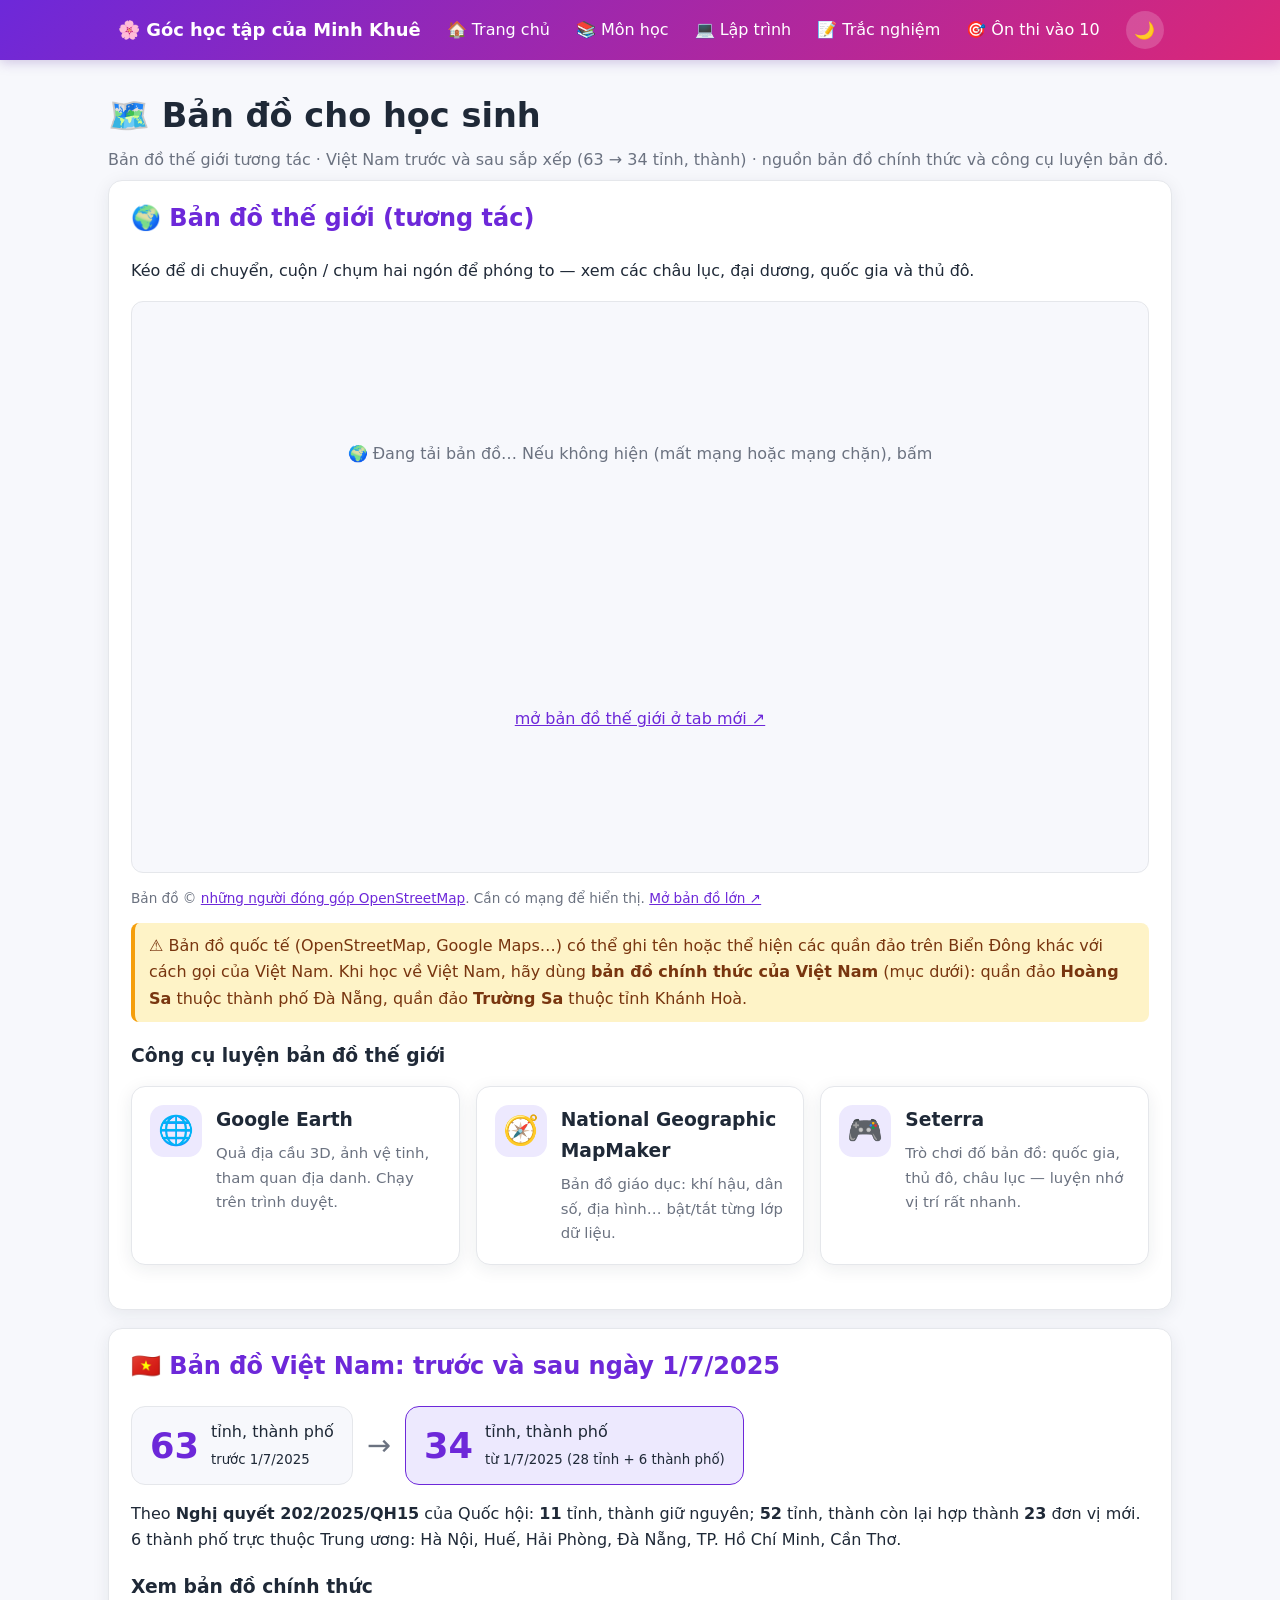
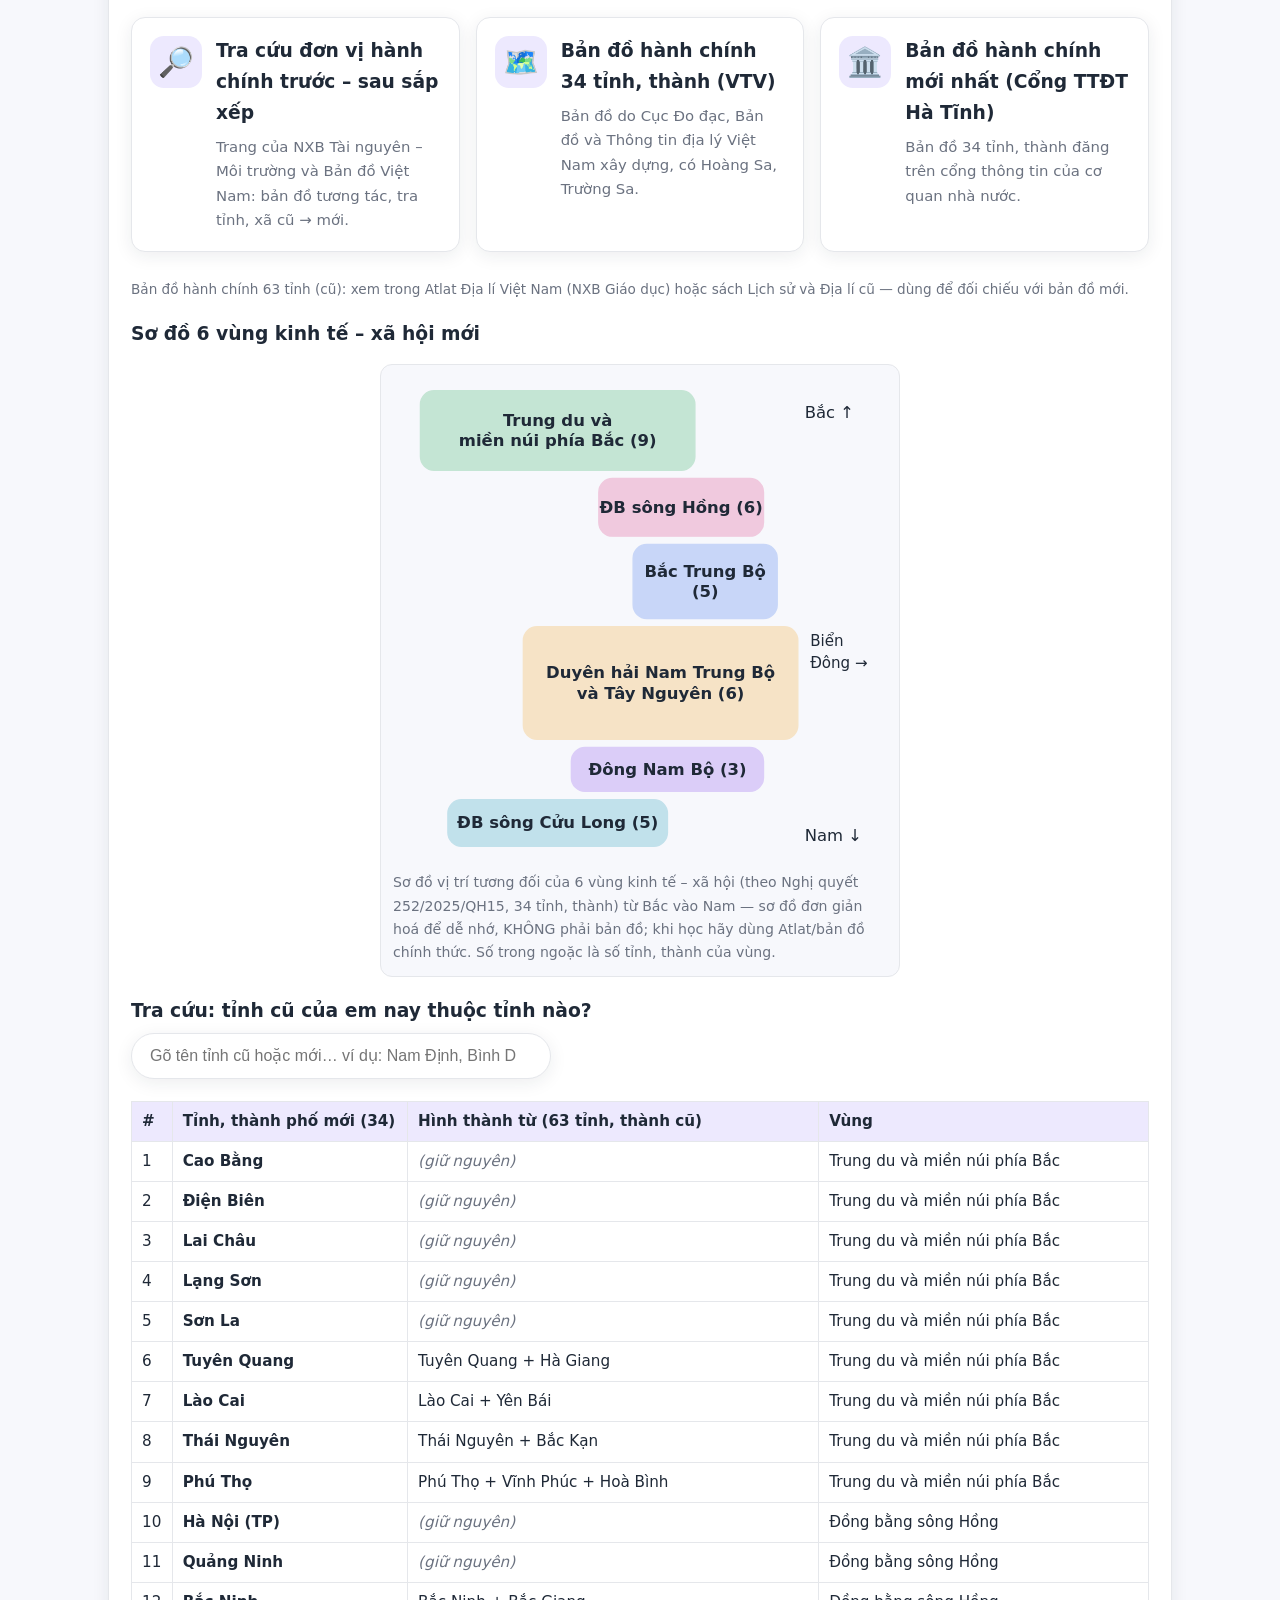
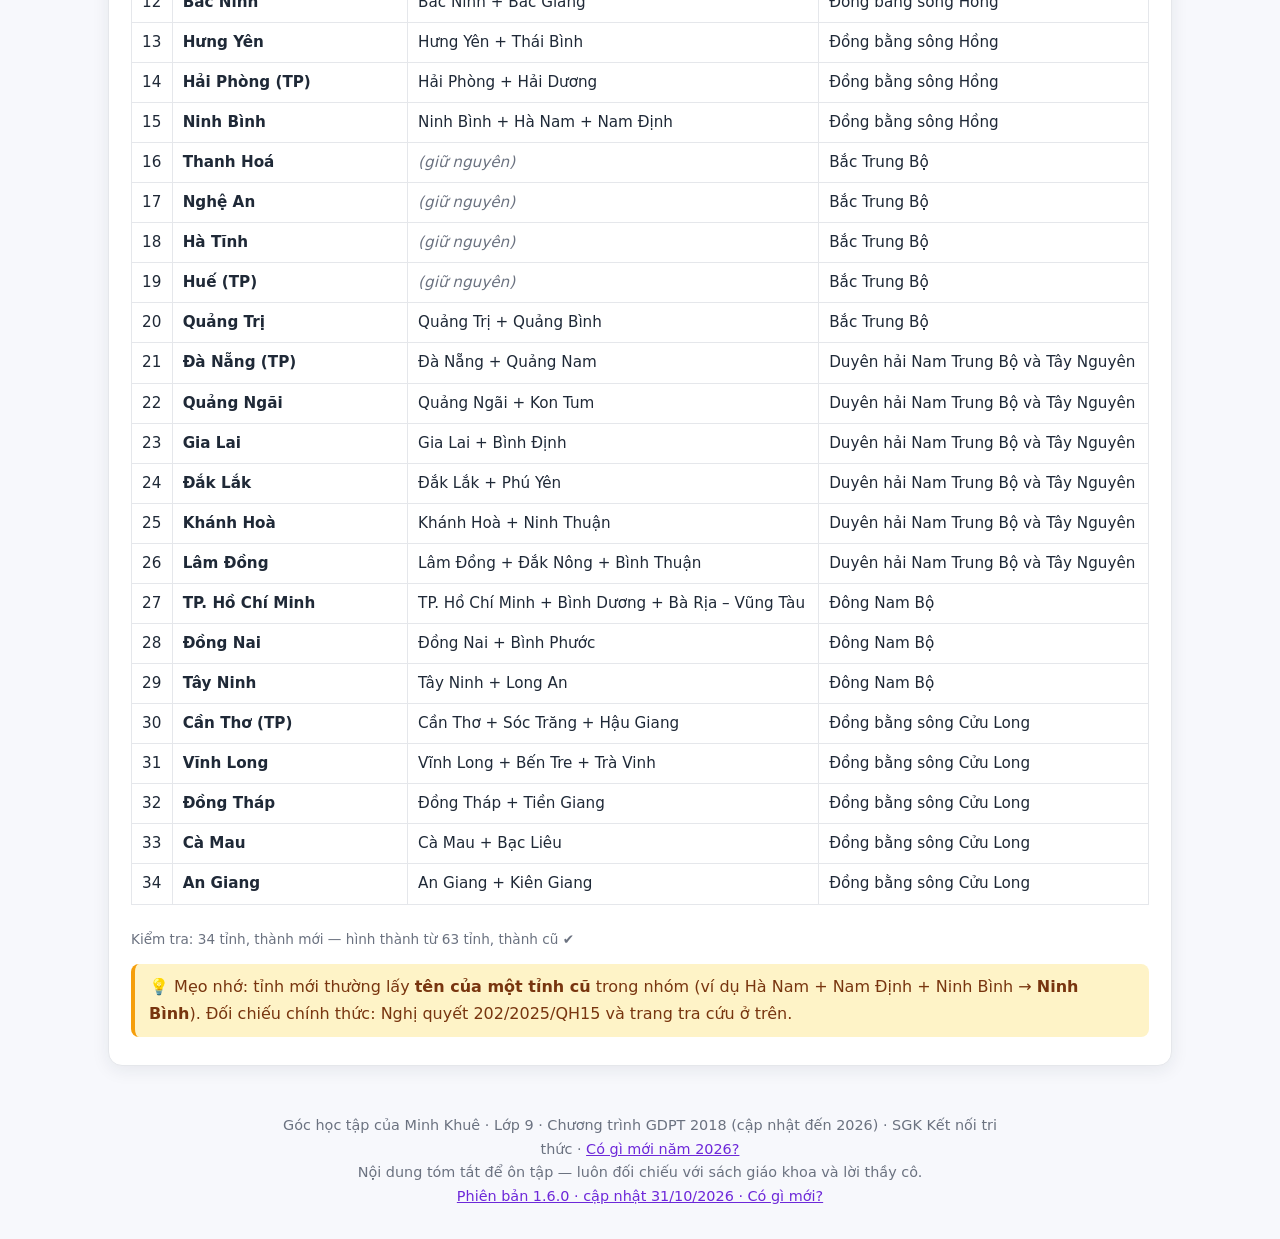
==== ban-do.html @ 0817f323 "Phiên bản 1.6.0: cập nhật chương trình 2026, bản đồ 63 → 34 tỉnh, bài Trí tuệ nhân tạo Tra cứu (31/1" ====
<!DOCTYPE html>
<html lang="vi">
<head>
<meta charset="utf-8">
<meta name="viewport" content="width=device-width, initial-scale=1">
<title>Bản đồ – Thế giới và Việt Nam (63 → 34 tỉnh) – Góc học tập của Minh Khuê</title>
<link rel="stylesheet" href="assets/style.css?v=1.6.0">
<script src="assets/phien-ban.js?v=1.6.0"></script>
<script src="assets/trang.js?v=1.6.0"></script>
<script src="assets/hinh.js?v=1.6.0"></script>
</head>
<body>
<main class="khung" style="max-width:1100px">
<div class="dau-trang">
  <h1>🗺️ Bản đồ cho học sinh</h1>
  <p>Bản đồ thế giới tương tác · Việt Nam trước và sau sắp xếp (63 → 34 tỉnh, thành) · nguồn bản đồ chính thức và công cụ luyện bản đồ.</p>
</div>

<section class="bai" id="the-gioi">
  <h2>🌍 Bản đồ thế giới (tương tác)</h2>
  <p>Kéo để di chuyển, cuộn / chụm hai ngón để phóng to — xem các châu lục, đại dương, quốc gia và thủ đô.</p>
  <div class="khung-ban-do">
    <div class="ban-do-cho">🌍 Đang tải bản đồ… Nếu không hiện (mất mạng hoặc mạng chặn), bấm <a href="https://www.openstreetmap.org/#map=2/20/100" target="_blank" rel="noopener">mở bản đồ thế giới ở tab mới ↗</a></div>
    <iframe title="Bản đồ thế giới OpenStreetMap" loading="lazy" referrerpolicy="no-referrer"
      src="https://www.openstreetmap.org/export/embed.html?bbox=-170%2C-58%2C190%2C78&amp;layer=mapnik"></iframe>
  </div>
  <p class="ghi-nguon">Bản đồ © <a href="https://www.openstreetmap.org/copyright" target="_blank" rel="noopener">những người đóng góp OpenStreetMap</a>. Cần có mạng để hiển thị. <a href="https://www.openstreetmap.org/#map=2/20/100" target="_blank" rel="noopener">Mở bản đồ lớn ↗</a></p>
  <div class="meo">⚠️ Bản đồ quốc tế (OpenStreetMap, Google Maps…) có thể ghi tên hoặc thể hiện các quần đảo trên Biển Đông khác với cách gọi của Việt Nam. Khi học về Việt Nam, hãy dùng <b>bản đồ chính thức của Việt Nam</b> (mục dưới): quần đảo <b>Hoàng Sa</b> thuộc thành phố Đà Nẵng, quần đảo <b>Trường Sa</b> thuộc tỉnh Khánh Hoà.</div>
  <h3>Công cụ luyện bản đồ thế giới</h3>
  <div class="luoi luoi-3">
    <a class="the the-noi" href="https://earth.google.com/web/" target="_blank" rel="noopener"><div class="bieu">🌐</div><div><h3>Google Earth</h3><p>Quả địa cầu 3D, ảnh vệ tinh, tham quan địa danh. Chạy trên trình duyệt.</p></div></a>
    <a class="the the-noi" href="https://mapmaker.nationalgeographic.org/" target="_blank" rel="noopener"><div class="bieu">🧭</div><div><h3>National Geographic MapMaker</h3><p>Bản đồ giáo dục: khí hậu, dân số, địa hình… bật/tắt từng lớp dữ liệu.</p></div></a>
    <a class="the the-noi" href="https://www.seterra.com/" target="_blank" rel="noopener"><div class="bieu">🎮</div><div><h3>Seterra</h3><p>Trò chơi đố bản đồ: quốc gia, thủ đô, châu lục — luyện nhớ vị trí rất nhanh.</p></div></a>
  </div>
</section>

<section class="bai" id="viet-nam">
  <h2>🇻🇳 Bản đồ Việt Nam: trước và sau ngày 1/7/2025</h2>
  <div class="so-sanh">
    <div class="ss-o"><div class="ss-so">63</div><div>tỉnh, thành phố<br><small>trước 1/7/2025</small></div></div>
    <div class="ss-mui">→</div>
    <div class="ss-o moi"><div class="ss-so">34</div><div>tỉnh, thành phố<br><small>từ 1/7/2025 (28 tỉnh + 6 thành phố)</small></div></div>
  </div>
  <p>Theo <b>Nghị quyết 202/2025/QH15</b> của Quốc hội: <b>11</b> tỉnh, thành giữ nguyên; <b>52</b> tỉnh, thành còn lại hợp thành <b>23</b> đơn vị mới. 6 thành phố trực thuộc Trung ương: Hà Nội, Huế, Hải Phòng, Đà Nẵng, TP. Hồ Chí Minh, Cần Thơ.</p>

  <h3>Xem bản đồ chính thức</h3>
  <div class="luoi luoi-3">
    <a class="the the-noi" href="https://sapnhap.bando.com.vn/" target="_blank" rel="noopener"><div class="bieu">🔎</div><div><h3>Tra cứu đơn vị hành chính trước – sau sắp xếp</h3><p>Trang của NXB Tài nguyên – Môi trường và Bản đồ Việt Nam: bản đồ tương tác, tra tỉnh, xã cũ → mới.</p></div></a>
    <a class="the the-noi" href="https://vtv.vn/xa-hoi/ban-do-hanh-chinh-chi-tiet-34-tinh-thanh-moi-cua-viet-nam-20250617161722849.htm" target="_blank" rel="noopener"><div class="bieu">🗺️</div><div><h3>Bản đồ hành chính 34 tỉnh, thành (VTV)</h3><p>Bản đồ do Cục Đo đạc, Bản đồ và Thông tin địa lý Việt Nam xây dựng, có Hoàng Sa, Trường Sa.</p></div></a>
    <a class="the the-noi" href="https://hatinh.gov.vn/vi/bai-viet/ban-do-hanh-chinh-moi-nhat-ve-34-tinh-thanh-cua-viet-nam" target="_blank" rel="noopener"><div class="bieu">🏛️</div><div><h3>Bản đồ hành chính mới nhất (Cổng TTĐT Hà Tĩnh)</h3><p>Bản đồ 34 tỉnh, thành đăng trên cổng thông tin của cơ quan nhà nước.</p></div></a>
  </div>
  <p class="ghi-nguon">Bản đồ hành chính 63 tỉnh (cũ): xem trong Atlat Địa lí Việt Nam (NXB Giáo dục) hoặc sách Lịch sử và Địa lí cũ — dùng để đối chiếu với bản đồ mới.</p>

  <h3>Sơ đồ 6 vùng kinh tế – xã hội mới</h3>
  <figure class="hinh" data-hinh="cac-vung"></figure>

  <h3>Tra cứu: tỉnh cũ của em nay thuộc tỉnh nào?</h3>
  <input id="timTinh" class="o-tim" style="margin:6px 0 12px;max-width:420px" type="search" placeholder="Gõ tên tỉnh cũ hoặc mới… ví dụ: Nam Định, Bình Dương" aria-label="Tìm tỉnh">
  <div class="cuon"><table id="bangTinh">
    <thead><tr><th>#</th><th>Tỉnh, thành phố mới (34)</th><th>Hình thành từ (63 tỉnh, thành cũ)</th><th>Vùng</th></tr></thead>
    <tbody></tbody>
  </table></div>
  <p class="ghi-nguon" id="demTinh"></p>
  <div class="meo">💡 Mẹo nhớ: tỉnh mới thường lấy <b>tên của một tỉnh cũ</b> trong nhóm (ví dụ Hà Nam + Nam Định + Ninh Bình → <b>Ninh Bình</b>). Đối chiếu chính thức: Nghị quyết 202/2025/QH15 và trang tra cứu ở trên.</div>
</section>
</main>
<script>
// Bang 63 -> 34 (Nghi quyet 202/2025/QH15). Ten moi dat DAU nhom cu khi trung ten. Vung theo Nghi quyet 252/2025/QH15.
// Tu kiem: tong so tinh cu phai = 63, so tinh moi = 34 (in ra duoi bang) — go sai mot nhom la lech so ngay.
(function () {
  var V = { tdmn: 'Trung du và miền núi phía Bắc', dbsh: 'Đồng bằng sông Hồng', btb: 'Bắc Trung Bộ', dhtn: 'Duyên hải Nam Trung Bộ và Tây Nguyên', dnb: 'Đông Nam Bộ', dbscl: 'Đồng bằng sông Cửu Long' };
  var DS = [
    ['Cao Bằng', [], 'tdmn'], ['Điện Biên', [], 'tdmn'], ['Lai Châu', [], 'tdmn'], ['Lạng Sơn', [], 'tdmn'], ['Sơn La', [], 'tdmn'],
    ['Tuyên Quang', ['Tuyên Quang', 'Hà Giang'], 'tdmn'], ['Lào Cai', ['Lào Cai', 'Yên Bái'], 'tdmn'],
    ['Thái Nguyên', ['Thái Nguyên', 'Bắc Kạn'], 'tdmn'], ['Phú Thọ', ['Phú Thọ', 'Vĩnh Phúc', 'Hoà Bình'], 'tdmn'],
    ['Hà Nội (TP)', [], 'dbsh'], ['Quảng Ninh', [], 'dbsh'], ['Bắc Ninh', ['Bắc Ninh', 'Bắc Giang'], 'dbsh'],
    ['Hưng Yên', ['Hưng Yên', 'Thái Bình'], 'dbsh'], ['Hải Phòng (TP)', ['Hải Phòng', 'Hải Dương'], 'dbsh'],
    ['Ninh Bình', ['Ninh Bình', 'Hà Nam', 'Nam Định'], 'dbsh'],
    ['Thanh Hoá', [], 'btb'], ['Nghệ An', [], 'btb'], ['Hà Tĩnh', [], 'btb'], ['Huế (TP)', [], 'btb'], ['Quảng Trị', ['Quảng Trị', 'Quảng Bình'], 'btb'],
    ['Đà Nẵng (TP)', ['Đà Nẵng', 'Quảng Nam'], 'dhtn'], ['Quảng Ngãi', ['Quảng Ngãi', 'Kon Tum'], 'dhtn'], ['Gia Lai', ['Gia Lai', 'Bình Định'], 'dhtn'],
    ['Đắk Lắk', ['Đắk Lắk', 'Phú Yên'], 'dhtn'], ['Khánh Hoà', ['Khánh Hoà', 'Ninh Thuận'], 'dhtn'], ['Lâm Đồng', ['Lâm Đồng', 'Đắk Nông', 'Bình Thuận'], 'dhtn'],
    ['TP. Hồ Chí Minh', ['TP. Hồ Chí Minh', 'Bình Dương', 'Bà Rịa – Vũng Tàu'], 'dnb'], ['Đồng Nai', ['Đồng Nai', 'Bình Phước'], 'dnb'], ['Tây Ninh', ['Tây Ninh', 'Long An'], 'dnb'],
    ['Cần Thơ (TP)', ['Cần Thơ', 'Sóc Trăng', 'Hậu Giang'], 'dbscl'], ['Vĩnh Long', ['Vĩnh Long', 'Bến Tre', 'Trà Vinh'], 'dbscl'],
    ['Đồng Tháp', ['Đồng Tháp', 'Tiền Giang'], 'dbscl'], ['Cà Mau', ['Cà Mau', 'Bạc Liêu'], 'dbscl'], ['An Giang', ['An Giang', 'Kiên Giang'], 'dbscl']
  ];
  var tbody = document.querySelector('#bangTinh tbody'), soCu = 0;
  DS.forEach(function (d, i) {
    var cu = d[1].length ? d[1] : [d[0].replace(' (TP)', '')];
    soCu += cu.length;
    var tr = document.createElement('tr');
    tr.innerHTML = '<td>' + (i + 1) + '</td><td><b></b></td><td></td><td></td>';
    tr.children[1].firstChild.textContent = d[0];
    tr.children[2].textContent = d[1].length ? d[1].join(' + ') : '(giữ nguyên)';
    tr.children[3].textContent = V[d[2]];
    if (!d[1].length) tr.className = 'giu-nguyen';
    tr.dataset.khoa = boDau(d[0] + ' ' + cu.join(' '));
    tbody.appendChild(tr);
  });
  var dem = document.getElementById('demTinh');
  dem.textContent = 'Kiểm tra: ' + DS.length + ' tỉnh, thành mới — hình thành từ ' + soCu + ' tỉnh, thành cũ' + (DS.length === 34 && soCu === 63 ? ' ✔' : ' ✖ (sai số lượng!)');
  document.getElementById('timTinh').addEventListener('input', function (e) {
    var q = boDau(e.target.value.trim());
    tbody.querySelectorAll('tr').forEach(function (tr) { tr.classList.toggle('an', q.length > 1 && tr.dataset.khoa.indexOf(q) < 0); });
  });
  veHinh();
})();
</script>
</body>
</html>
---- assets/style.css ----
/* Giao dien chung — mau sang, chu de doc tren dien thoai */
:root{
  --nen:#f7f8fc; --the:#fff; --chu:#1f2937; --phu:#6b7280; --vien:#e5e7eb;
  --chinh:#6d28d9; --chinh-nhat:#ede9fe; --nhan:#f59e0b;
  --bo:14px; --bong:0 4px 18px rgba(31,41,55,.08);
}
[data-che-do="toi"]{
  --nen:#0f172a; --the:#1e293b; --chu:#e2e8f0; --phu:#94a3b8; --vien:#334155;
  --chinh:#a78bfa; --chinh-nhat:#2e1065; --bong:0 4px 18px rgba(0,0,0,.35);
}
*{box-sizing:border-box}
body{margin:0;font-family:system-ui,-apple-system,"Segoe UI",Roboto,sans-serif;background:var(--nen);color:var(--chu);line-height:1.65}
a{color:var(--chinh)}
.khung{max-width:1080px;margin:0 auto;padding:0 18px}
header.dau{background:linear-gradient(135deg,#6d28d9,#db2777);color:#fff;padding:14px 0}
header.dau .khung{display:flex;align-items:center;gap:14px;flex-wrap:wrap}
header.dau a{color:#fff;text-decoration:none}
.logo{font-weight:800;font-size:1.25rem}
nav.menu{display:flex;gap:6px;flex-wrap:wrap;margin-left:auto}
nav.menu a,.nut-toi{padding:6px 12px;border-radius:999px;background:rgba(255,255,255,.16);font-size:.95rem;border:0;color:#fff;cursor:pointer;font:inherit}
nav.menu a:hover,nav.menu a.dang{background:rgba(255,255,255,.32)}
.bia{padding:46px 0 30px;text-align:center}
.bia h1{font-size:clamp(1.7rem,4vw,2.6rem);margin:.2em 0}
.bia p{color:var(--phu);max-width:640px;margin:0 auto}
.o-tim{display:block;width:100%;max-width:560px;margin:22px auto 0;padding:13px 18px;border-radius:999px;border:1px solid var(--vien);background:var(--the);color:var(--chu);font-size:16px;box-shadow:var(--bong)}
.luoi{display:grid;grid-template-columns:repeat(auto-fill,minmax(230px,1fr));gap:16px;margin:26px 0}
.the{background:var(--the);border:1px solid var(--vien);border-radius:var(--bo);padding:18px;box-shadow:var(--bong);text-decoration:none;color:inherit;transition:transform .15s}
a.the:hover{transform:translateY(-3px)}
.the .bieu{font-size:2rem}
.the h3{margin:.3em 0 .2em}
.the p{margin:0;color:var(--phu);font-size:.93rem}
.the.noi{background:linear-gradient(135deg,var(--chinh-nhat),var(--the))}
h2.muc{margin:36px 0 6px}
.bo-cuc{display:grid;grid-template-columns:250px 1fr;gap:24px;margin:26px 0}
aside.muc-luc{position:sticky;top:12px;align-self:start;background:var(--the);border:1px solid var(--vien);border-radius:var(--bo);padding:14px;max-height:calc(100vh - 24px);overflow:auto}
aside.muc-luc a{display:block;padding:5px 8px;border-radius:8px;text-decoration:none;color:var(--chu);font-size:.93rem}
aside.muc-luc a:hover{background:var(--chinh-nhat)}
section.bai{background:var(--the);border:1px solid var(--vien);border-radius:var(--bo);padding:18px 22px;margin-bottom:18px;box-shadow:var(--bong);scroll-margin-top:12px}
section.bai h2{margin-top:0;color:var(--chinh)}
section.bai h3{margin-bottom:.3em}
.cong-thuc{background:var(--chinh-nhat);border-left:4px solid var(--chinh);padding:10px 14px;border-radius:8px;margin:10px 0;overflow-x:auto}
.meo{background:#fef3c7;color:#78350f;border-left:4px solid var(--nhan);padding:10px 14px;border-radius:8px;margin:10px 0}
table{border-collapse:collapse;width:100%;margin:10px 0;font-size:.95rem}
.cuon{overflow-x:auto}
th,td{border:1px solid var(--vien);padding:7px 10px;text-align:left;vertical-align:top}
th{background:var(--chinh-nhat)}
details{border:1px dashed var(--vien);border-radius:10px;padding:8px 12px;margin:8px 0}
details summary{cursor:pointer;font-weight:600}
pre{background:#0f172a;color:#e2e8f0;padding:14px;border-radius:10px;overflow-x:auto;font-size:.9rem;line-height:1.5}
code{font-family:ui-monospace,Consolas,monospace}
p code,li code,td code{background:var(--chinh-nhat);padding:1px 5px;border-radius:5px}
.nhan{display:inline-block;background:var(--chinh-nhat);color:var(--chinh);padding:2px 10px;border-radius:999px;font-size:.8rem;font-weight:600;margin-right:4px}
.an{display:none!important}
.trong{color:var(--phu);text-align:center;padding:30px}
textarea.soan{width:100%;min-height:220px;font-family:ui-monospace,Consolas,monospace;font-size:15px;padding:12px;border-radius:10px;border:1px solid var(--vien);background:#0f172a;color:#e2e8f0}
.ket-qua{background:#020617;color:#86efac;min-height:80px;padding:12px;border-radius:10px;white-space:pre-wrap;font-family:ui-monospace,Consolas,monospace}
.ket-qua .loi{color:#fca5a5}
button.nut{background:var(--chinh);color:#fff;border:0;padding:9px 16px;border-radius:10px;font:inherit;cursor:pointer;margin:8px 6px 8px 0}
button.nut.phu{background:var(--vien);color:var(--chu)}
footer{color:var(--phu);text-align:center;padding:30px 0;font-size:.9rem}
@media (max-width:760px){
  .bo-cuc{grid-template-columns:1fr}
  aside.muc-luc{position:static;max-height:none}
  nav.menu{margin-left:0}
}
/* Trac nghiem */
.cau{background:var(--the);border:1px solid var(--vien);border-radius:var(--bo);padding:18px 22px;box-shadow:var(--bong);margin:16px 0}
.cau .so{color:var(--phu);font-size:.9rem}
.cau h3{margin:.3em 0 .8em}
.lua-chon{display:block;width:100%;text-align:left;background:var(--nen);color:var(--chu);border:2px solid var(--vien);border-radius:10px;padding:10px 14px;margin:8px 0;font:inherit;cursor:pointer}
.lua-chon:hover:not(:disabled){border-color:var(--chinh)}
.lua-chon.dung{border-color:#16a34a;background:#dcfce7;color:#14532d}
.lua-chon.sai{border-color:#dc2626;background:#fee2e2;color:#7f1d1d}
.lua-chon:disabled{cursor:default}
.giai{margin-top:10px;padding:10px 14px;border-radius:8px;background:var(--chinh-nhat)}
.thanh{height:8px;background:var(--vien);border-radius:99px;overflow:hidden;margin:8px 0}
.thanh>div{height:100%;background:var(--chinh);transition:width .3s}
.diem-lon{font-size:2.6rem;font-weight:800;color:var(--chinh);margin:.2em 0}
/* Hinh minh hoa SVG — net theo bien mau nen tu doi khi bat che do toi */
figure.hinh{margin:14px auto;padding:12px;background:var(--nen);border:1px solid var(--vien);border-radius:12px;text-align:center;max-width:520px}
figure.hinh svg{width:100%;height:auto;color:var(--chu);font-family:inherit;font-size:14px}
figure.hinh svg text{fill:var(--chu)}
figure.hinh svg .n{stroke:var(--chu);stroke-width:1.8}
figure.hinh svg .c{stroke:var(--chinh);stroke-width:2.5}
figure.hinh svg .p{stroke:var(--phu);stroke-width:1.3;stroke-dasharray:5 4}
figure.hinh svg .p2{stroke-dasharray:5 4;opacity:.6}
figure.hinh svg .o{fill:var(--the);stroke:var(--chinh);stroke-width:2}
figure.hinh svg .o2{fill:var(--the);stroke:var(--chu);stroke-width:2}
figure.hinh svg .cham{fill:var(--chu)}
figure.hinh svg .tc{fill:var(--chinh)}
figure.hinh figcaption{color:var(--phu);font-size:.88rem;margin-top:6px;text-align:left}
/* Dai thong bao phien ban */
.dai-bao{background:#ecfdf5;color:#065f46;border-bottom:1px solid #a7f3d0}
[data-che-do="toi"] .dai-bao{background:#064e3b;color:#d1fae5;border-color:#065f46}
.dai-bao .khung{display:flex;align-items:center;gap:10px;flex-wrap:wrap;padding-top:8px;padding-bottom:8px}
.dai-bao a{color:inherit;font-weight:700}
.dai-bao button:last-child{margin-left:auto;background:none;border:0;color:inherit;font-size:1.1rem;cursor:pointer}
.dai-bao .nut{margin:0}
/* Bai tap on luyen */
.bt-khoi{margin-top:18px;border-top:2px dashed var(--vien);padding-top:6px}
.bt-khoi>h3{color:var(--chinh)}
.bt-muc{margin:12px 0 4px;font-weight:700;font-size:.95rem}
.bt{display:flex;gap:10px;align-items:flex-start;padding:10px 12px;border:1px solid var(--vien);border-radius:10px;margin:8px 0;background:var(--nen)}
.bt.xong{opacity:.65}
.bt input{margin-top:5px;width:18px;height:18px;accent-color:var(--chinh);flex:none;cursor:pointer}
.bt .de{flex:1}
.bt details{margin:6px 0 0;background:var(--the)}
.nhan.m1{background:#dcfce7;color:#166534}.nhan.m2{background:#fef3c7;color:#92400e}.nhan.m3{background:#fee2e2;color:#991b1b}
.tien-do{max-width:520px;margin:10px auto 0;text-align:center;color:var(--phu);font-size:.92rem}
.mo-rong{border-left:3px solid var(--chinh-nhat);padding-left:12px;margin-top:10px}

/* ===================== BỐ CỤC 1.5 =====================
   Thanh dau mot hang, dinh tren dau; kieu chu de doc; cac khoi dung chung moi trang. */
:root{--cao-dau:60px;--rong-doc:72ch}
html{scroll-padding-top:calc(var(--cao-dau) + 12px)}
body{font-size:16px;-webkit-font-smoothing:antialiased}
header.dau{position:sticky;top:0;z-index:50;padding:0;box-shadow:0 2px 12px rgba(76,29,149,.25)}
.dau-hang{display:flex;align-items:center;gap:10px;height:var(--cao-dau);flex-wrap:nowrap!important}
header.dau .logo{white-space:nowrap;font-size:1.12rem;margin-right:auto}
header.dau nav.menu{margin-left:0;flex-wrap:nowrap;gap:2px}
header.dau nav.menu a{background:transparent;white-space:nowrap;padding:7px 12px}
header.dau nav.menu a:hover{background:rgba(255,255,255,.18)}
header.dau nav.menu a.dang{background:rgba(255,255,255,.28);font-weight:600}
.nut-tron{flex:none;width:38px;height:38px;border-radius:50%;border:0;background:rgba(255,255,255,.18);color:#fff;font-size:1.05rem;cursor:pointer}
.nut-tron:hover{background:rgba(255,255,255,.3)}
.nut-menu{display:none}
:focus-visible{outline:3px solid var(--nhan);outline-offset:2px;border-radius:6px}
@media (max-width:860px){
  .logo-dai{display:none}
  .nut-menu{display:inline-block}
  header.dau nav.menu{display:none;position:absolute;top:var(--cao-dau);left:0;right:0;flex-direction:column;gap:0;
    background:linear-gradient(135deg,#6d28d9,#be185d);padding:6px 12px 12px;box-shadow:0 12px 24px rgba(0,0,0,.25)}
  header.dau nav.menu.mo{display:flex}
  header.dau nav.menu a{padding:12px 14px;border-radius:10px;font-size:1rem}
  header.dau .khung{position:relative}
}
.ve-dau{position:fixed;right:18px;bottom:18px;z-index:40;width:46px;height:46px;border-radius:50%;border:0;background:var(--chinh);color:#fff;
  font-size:1.3rem;box-shadow:var(--bong);cursor:pointer;opacity:0;transform:translateY(10px);pointer-events:none;transition:.2s}
.ve-dau.hien{opacity:1;transform:none;pointer-events:auto}
footer .khung{max-width:760px}
@media (prefers-reduced-motion:reduce){*{transition:none!important;scroll-behavior:auto!important}}

/* ---- Trang mon: dau trang gon, canh trai ---- */
.dau-trang{padding:28px 0 6px}
.dau-trang h1{margin:0 0 4px;font-size:clamp(1.5rem,3.2vw,2.1rem)}
.dau-trang p{margin:0;color:var(--phu)}
.dau-mon{display:flex;justify-content:space-between;align-items:center;gap:18px;flex-wrap:wrap;margin:22px 0 18px;padding:18px 22px;
  background:var(--the);border:1px solid var(--vien);border-radius:var(--bo);box-shadow:var(--bong)}
.dau-mon-chu{display:flex;gap:16px;align-items:center;min-width:0;flex:1 1 420px}
.dau-mon-bieu{font-size:2.4rem;width:64px;height:64px;flex:none;display:grid;place-items:center;border-radius:16px;background:var(--chinh-nhat)}
.dau-mon h1{margin:0;font-size:clamp(1.35rem,2.6vw,1.9rem)}
.dau-mon p{margin:2px 0 0;color:var(--phu);font-size:.95rem}
.dau-mon-phai{display:flex;align-items:center;gap:14px;flex-wrap:wrap}
.dau-mon-phai .nut{margin:0;text-decoration:none;display:inline-block}
a.nut{color:#fff;text-decoration:none}
.tien-do-mon{min-width:190px}
.tdm-so{font-size:.88rem;color:var(--phu)}
.tdm-so b{color:var(--chu);font-size:1.05rem}
.thanh.nho{height:6px;margin:5px 0 0}

.bo-cuc-mon{display:grid;grid-template-columns:270px minmax(0,1fr);gap:24px;align-items:start;margin-bottom:30px}
.bo-cuc-mon .muc-luc{position:sticky;top:calc(var(--cao-dau) + 14px);max-height:calc(100vh - var(--cao-dau) - 28px);padding:10px}
.muc-luc-tieu{font-size:.78rem;text-transform:uppercase;letter-spacing:.06em;color:var(--phu);font-weight:700;padding:4px 8px 8px}
a.ml-muc{display:flex;align-items:flex-start;gap:9px;padding:8px;border-radius:10px;line-height:1.35}
a.ml-muc .ml-so{flex:none;width:24px;height:24px;border-radius:50%;display:grid;place-items:center;font-size:.78rem;font-weight:700;background:var(--nen);border:1px solid var(--vien)}
a.ml-muc .ml-ten{flex:1}
a.ml-muc .ml-td{flex:none;font-size:.74rem;color:var(--phu);padding-top:3px}
a.ml-muc .ml-td.du{color:#16a34a;font-weight:700}
a.ml-muc.dang{background:var(--chinh-nhat);font-weight:600}
a.ml-muc.dang .ml-so{background:var(--chinh);color:#fff;border-color:var(--chinh)}
.mon-khac{margin-top:10px;border:0;border-top:1px solid var(--vien);border-radius:0;padding:10px 4px 0}
.mon-khac summary{font-size:.9rem;color:var(--phu)}
.chon-dt{display:none}

.chu-de{min-width:0}
.chu-de-dau{background:var(--the);border:1px solid var(--vien);border-radius:var(--bo);padding:16px 22px 0;box-shadow:var(--bong);
  position:sticky;top:var(--cao-dau);z-index:5}
.chu-de-so{font-size:.82rem;color:var(--phu);font-weight:600}
.chu-de-dau h2{margin:2px 0 8px;color:var(--chinh);font-size:clamp(1.2rem,2.4vw,1.55rem);line-height:1.3}
.nhay{display:flex;gap:4px;overflow-x:auto;margin:0 -8px;scrollbar-width:none}
.nhay a{flex:none;padding:9px 12px;border-bottom:3px solid transparent;text-decoration:none;color:var(--phu);font-weight:600;font-size:.93rem}
.nhay a:hover{color:var(--chinh);border-color:var(--chinh-nhat)}
.dem{display:inline-block;min-width:20px;padding:0 6px;border-radius:99px;background:var(--chinh-nhat);color:var(--chinh);font-size:.75rem;text-align:center}
.khoi{background:var(--the);border:1px solid var(--vien);border-radius:var(--bo);padding:18px 24px;margin-top:16px;box-shadow:var(--bong);
  scroll-margin-top:calc(var(--cao-dau) + 120px)}
.khoi-tieu{margin:0 0 10px;font-size:1.08rem;color:var(--chu)}
.khoi > p, .khoi > ul, .khoi > ol, .khoi > details{max-width:var(--rong-doc)}
.bt-dau{display:flex;justify-content:space-between;align-items:center;gap:10px;flex-wrap:wrap}
.bt-dau .khoi-tieu{margin:0}
.loc{display:flex;gap:6px;flex-wrap:wrap}
.chip{border:1px solid var(--vien);background:var(--nen);color:var(--chu);border-radius:99px;padding:5px 12px;font:inherit;font-size:.85rem;cursor:pointer}
.chip.dang{background:var(--chinh);border-color:var(--chinh);color:#fff}
.chip.dang .dem{background:rgba(255,255,255,.25);color:#fff}
.td-chu-de{margin:12px 0 4px;font-size:.9rem;color:var(--phu);max-width:360px}
.loi-giai{padding-top:6px}
.truoc-sau{display:grid;grid-template-columns:1fr 1fr;gap:14px;margin-top:18px}
.truoc-sau a{display:flex;flex-direction:column;gap:2px;padding:14px 18px;border-radius:var(--bo);border:1px solid var(--vien);background:var(--the);
  text-decoration:none;color:var(--chu);box-shadow:var(--bong);transition:border-color .15s}
.truoc-sau a:hover{border-color:var(--chinh)}
.truoc-sau small{color:var(--phu)}
.truoc-sau span{font-weight:600}
.ts-sau{text-align:right}

@media (max-width:900px){
  .bo-cuc-mon{grid-template-columns:1fr}
  .bo-cuc-mon .muc-luc{display:none}
  .chon-dt{display:flex;align-items:center;gap:10px;position:sticky;top:var(--cao-dau);z-index:6;background:var(--nen);padding:8px 0;margin:-6px 0 6px}
  .chon-dt label{font-weight:700;font-size:.9rem;color:var(--phu)}
  .chon-dt select{flex:1;min-width:0;font:inherit;font-size:16px;padding:10px 12px;border-radius:10px;border:1px solid var(--vien);background:var(--the);color:var(--chu)}
  .chu-de-dau{position:static}
  .dau-mon{padding:14px 16px;margin-top:14px}
  .dau-mon-bieu{width:52px;height:52px;font-size:2rem}
  .dau-mon-phai{width:100%;justify-content:space-between}
  .khoi{padding:16px}
  .truoc-sau{grid-template-columns:1fr}
  .ts-sau{text-align:left}
}

/* ---- The mon (trang chu + danh sach mon): tien do ngay tren the ---- */
.the-mon{display:flex;flex-direction:column}
.the-mon p{flex:1}
.the-chan{display:flex;justify-content:space-between;font-size:.8rem;color:var(--phu);margin-top:12px}

/* ---- Trang chu ---- */
.bia-chinh{display:grid;grid-template-columns:minmax(0,1fr) auto;gap:24px;align-items:center;margin:24px 0 8px;padding:26px 28px;border-radius:20px;
  background:linear-gradient(135deg,var(--chinh-nhat),var(--the) 70%);border:1px solid var(--vien)}
.bia-chinh h1{margin:0 0 4px;font-size:clamp(1.55rem,3.6vw,2.3rem)}
.bia-chinh p{margin:0;color:var(--phu)}
.o-tim-boc .o-tim{margin:16px 0 0;max-width:620px}
.bia-so{display:flex;gap:10px}
.bia-so div{background:var(--the);border:1px solid var(--vien);border-radius:14px;padding:12px 16px;text-align:center;min-width:92px}
.bia-so b{display:block;font-size:1.5rem;color:var(--chinh);line-height:1.2}
.bia-so small{font-size:.85rem;color:var(--phu)}
.bia-so span{font-size:.8rem;color:var(--phu)}
.tiep-tuc{display:flex;align-items:center;gap:14px;margin:16px 0 0;padding:14px 18px;border-radius:var(--bo);background:var(--chinh);color:#fff;text-decoration:none;box-shadow:var(--bong)}
.tiep-tuc:hover{filter:brightness(1.08)}
.tt-bieu{font-size:1.8rem;width:48px;height:48px;border-radius:12px;background:rgba(255,255,255,.2);display:grid;place-items:center;flex:none}
.tt-chu{flex:1;display:flex;flex-direction:column;min-width:0}
.tt-chu small{opacity:.85;font-size:.82rem}
.tt-chu b{font-size:1.05rem}
.tt-mui{font-size:1.5rem}
.muc-dau{display:flex;justify-content:space-between;align-items:baseline;margin:28px 0 0}
.muc-dau h2{margin:0;font-size:1.3rem}
.muc-dau a{font-size:.92rem;text-decoration:none}
.luoi-mon{margin-top:14px}
.luoi-3{grid-template-columns:repeat(auto-fill,minmax(260px,1fr));margin-top:14px}
.the-noi{display:flex;gap:14px;align-items:flex-start}
.the-noi .bieu{font-size:1.8rem;width:52px;height:52px;flex:none;display:grid;place-items:center;border-radius:14px;background:var(--chinh-nhat)}
.the-noi h3{margin:0 0 2px}
.kq-tieu{color:var(--phu);margin:18px 0 0}
@media (max-width:760px){
  .bia-chinh{grid-template-columns:1fr;padding:20px 18px;margin-top:14px}
  .bia-so div{flex:1;min-width:0;padding:10px 6px}
  .luoi-mon{grid-template-columns:1fr 1fr;gap:12px}
  .luoi-mon .the{padding:14px}
  .luoi-mon .the p{display:none}
  .luoi-mon .bieu{font-size:1.6rem}
  .luoi-mon h3{font-size:1rem}
}

/* ---- Trang co muc luc ben trai (lap trinh): muc luc dinh duoi thanh dau ---- */
.bo-cuc aside.muc-luc{top:calc(var(--cao-dau) + 14px);max-height:calc(100vh - var(--cao-dau) - 28px)}
section.bai{scroll-margin-top:calc(var(--cao-dau) + 70px)}
.nut-noi{position:fixed;right:76px;bottom:18px;z-index:40;background:var(--chinh);color:#fff;text-decoration:none;font-weight:600;
  padding:12px 16px;border-radius:99px;box-shadow:var(--bong)}
@media (max-width:900px){
  .bo-cuc.co-chon{grid-template-columns:1fr}
  .bo-cuc.co-chon aside.muc-luc{display:none}
}
.bia{padding:28px 0 12px}
/* .nut dung cho ca <a> (truoc chi button.nut -> <a class="nut"> mat nen, chu trang tren nen trang) */
a.nut{background:var(--chinh);color:#fff;border:0;padding:9px 16px;border-radius:10px;font-weight:600;display:inline-block}
a.nut:hover{filter:brightness(1.08)}
/* Luat cu "aside.muc-luc a{display:block}" (do uu tien 0,1,2) de len a.ml-muc -> phai neu ro cung do uu tien */
aside.muc-luc a.ml-muc{display:flex;padding:8px}
@media (max-width:900px){
  .dau-mon p{display:none}
  .dau-mon-phai{flex-wrap:nowrap}
  .tien-do-mon{flex:1;min-width:0}
}
/* Cot noi dung trong luoi phai co duoc nho hon <pre>/<table> ben trong (min-width mac dinh = auto -> tran ngang 378 px o 390 px) */
.bo-cuc{grid-template-columns:250px minmax(0,1fr)}
.bo-cuc > div{min-width:0}
@media (max-width:900px){ .bo-cuc.co-chon{grid-template-columns:minmax(0,1fr)} }
@media (max-width:760px){ .bo-cuc{grid-template-columns:minmax(0,1fr)} }

/* ---- 1.5.1: mo rong cot noi dung trang mon (nguoi dung: "noi dung chinh bi che rat nhieu, can mo rong") ----
   Do o 1544x880: cot noi dung 750 px, doan van 700 px, 187 px (21 % man hinh) bi che boi thanh dau + khung chu de dinh.
   -> Bo khung chu de dinh (ten chu de da co o muc luc, dinh them la trung lap), trang mon rong toi 1400 px,
      muc luc 240 px, bo gioi han do dai dong, nut an muc luc. */
.khung-rong{max-width:1400px}
.bo-cuc-mon{grid-template-columns:240px minmax(0,1fr);gap:20px}
.bo-cuc-mon.thu-gon{grid-template-columns:minmax(0,1fr)}
.bo-cuc-mon.thu-gon .muc-luc{display:none}
.chu-de-dau{position:static;padding:12px 22px 0}
.chu-de-hang{display:flex;justify-content:space-between;align-items:center;gap:10px}
.chu-de-dau h2{margin:0 0 4px}
.nut-ml{border:1px solid var(--vien);background:var(--nen);color:var(--phu);border-radius:8px;padding:4px 10px;font:inherit;font-size:.82rem;cursor:pointer}
.nut-ml:hover{color:var(--chinh);border-color:var(--chinh)}
.khoi > p, .khoi > ul, .khoi > ol, .khoi > details{max-width:none}
.khoi{scroll-margin-top:calc(var(--cao-dau) + 14px)}
.khoi figure.hinh{max-width:560px}
@media (max-width:900px){ .nut-ml{display:none} }
.hang-hinh{display:grid;grid-template-columns:repeat(auto-fit,minmax(340px,1fr));gap:14px;margin:14px 0;align-items:start}
.hang-hinh figure.hinh{margin:0;max-width:none}

/* ---- Trang ban do ---- */
.khung-ban-do{position:relative;width:100%;aspect-ratio:16/9;border-radius:12px;overflow:hidden;border:1px solid var(--vien);background:var(--nen)}
.khung-ban-do iframe{position:absolute;inset:0;width:100%;height:100%;border:0}
.ghi-nguon{font-size:.85rem;color:var(--phu)}
.so-sanh{display:flex;align-items:center;gap:14px;flex-wrap:wrap;margin:8px 0 14px}
.ss-o{display:flex;align-items:center;gap:12px;padding:12px 18px;border:1px solid var(--vien);border-radius:14px;background:var(--nen)}
.ss-o.moi{background:var(--chinh-nhat);border-color:var(--chinh)}
.ss-so{font-size:2.2rem;font-weight:800;color:var(--chinh);line-height:1}
.ss-mui{font-size:1.8rem;color:var(--phu)}
tr.giu-nguyen td:nth-child(3){color:var(--phu);font-style:italic}
@media (max-width:760px){ .khung-ban-do{aspect-ratio:4/5} }
/* Chu nam DUOI iframe: iframe tai xong thi che mat; khong tai duoc thi nguoi dung van thay loi chi dan */
.ban-do-cho{position:absolute;inset:0;display:grid;place-items:center;text-align:center;padding:20px;color:var(--phu)}
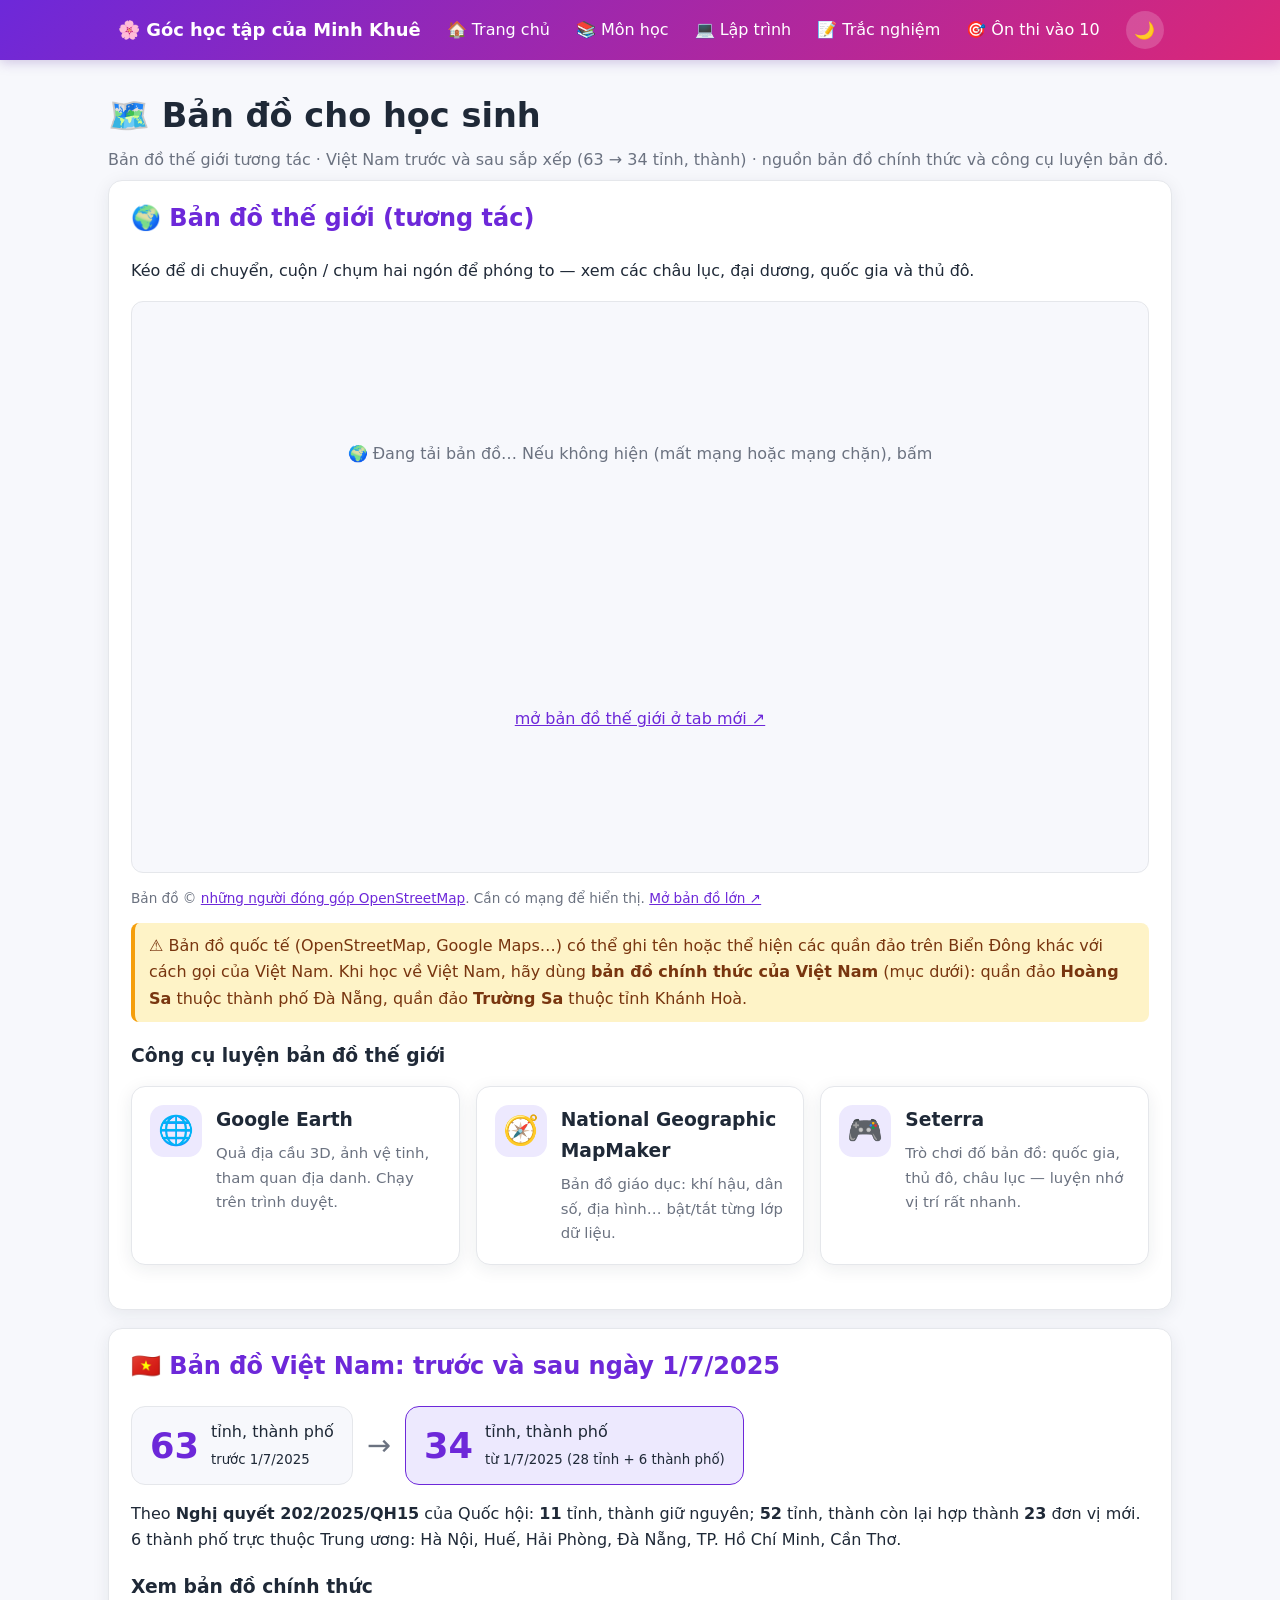
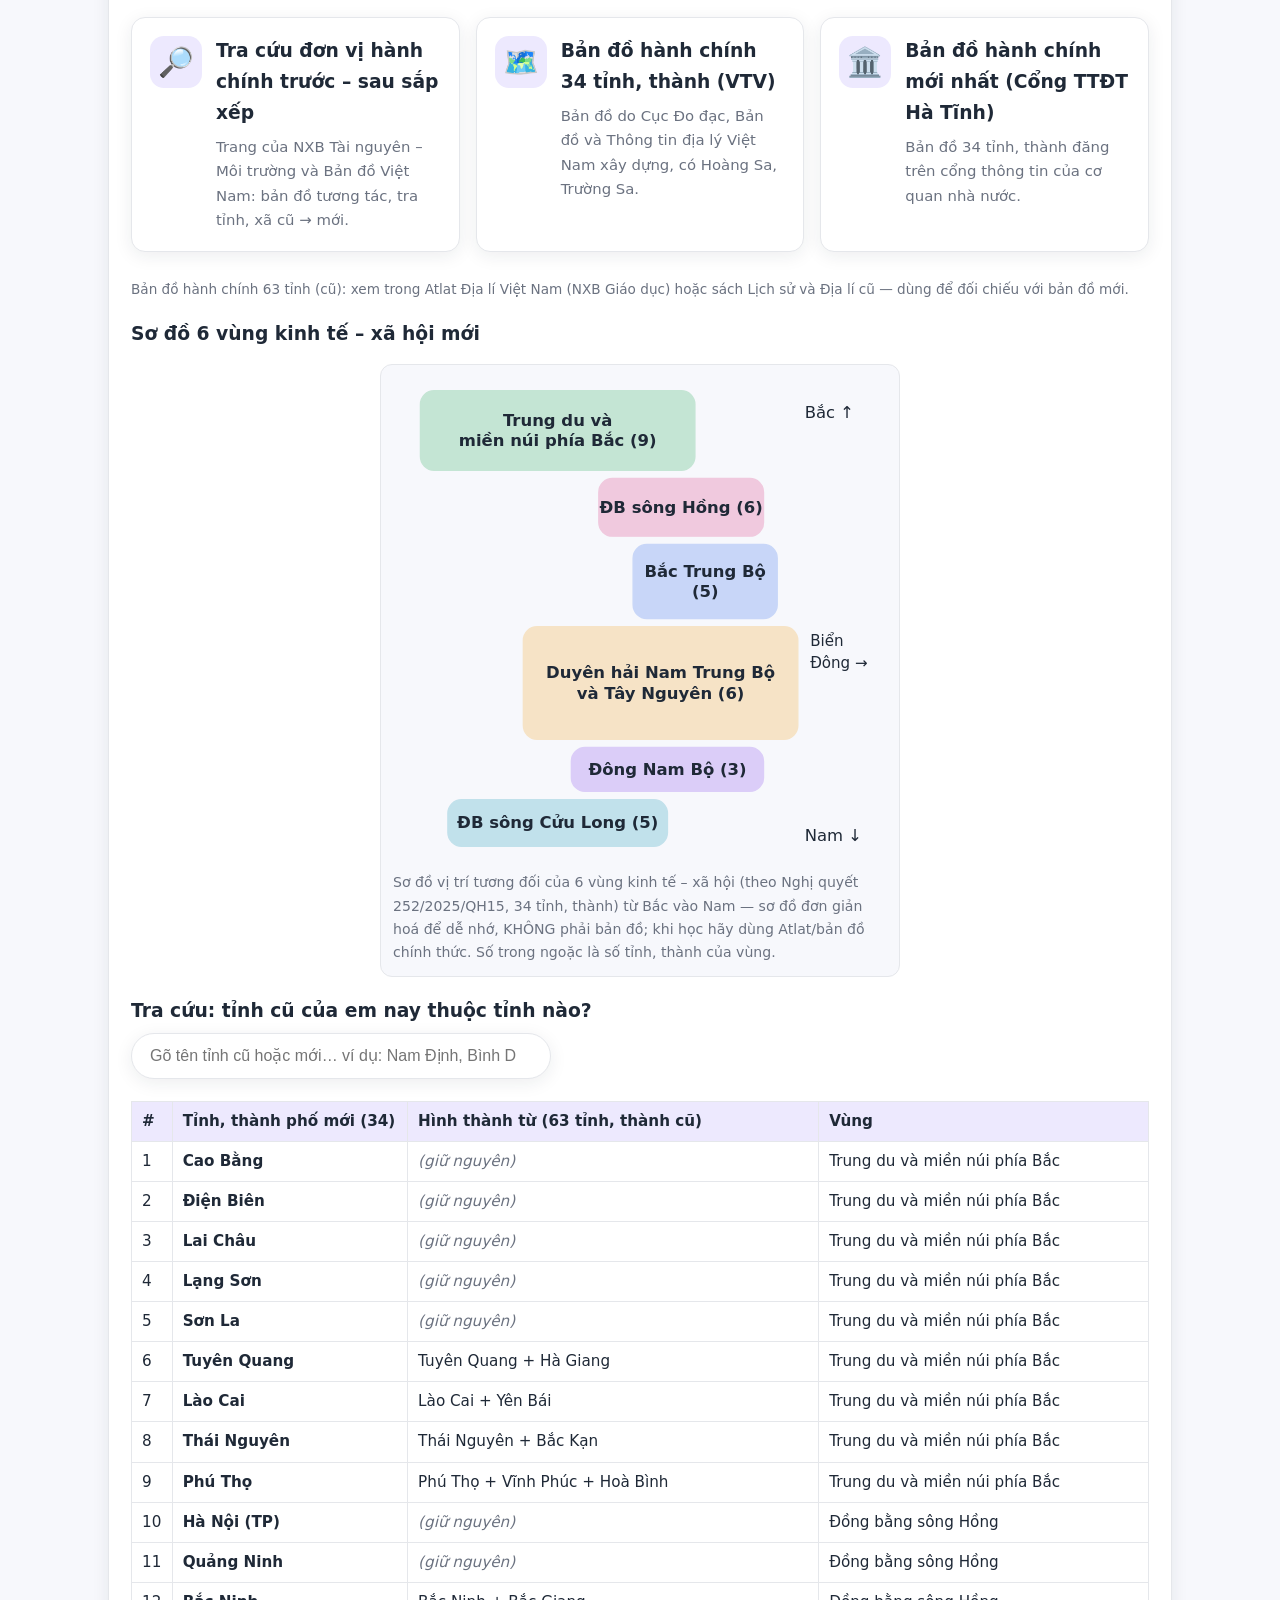
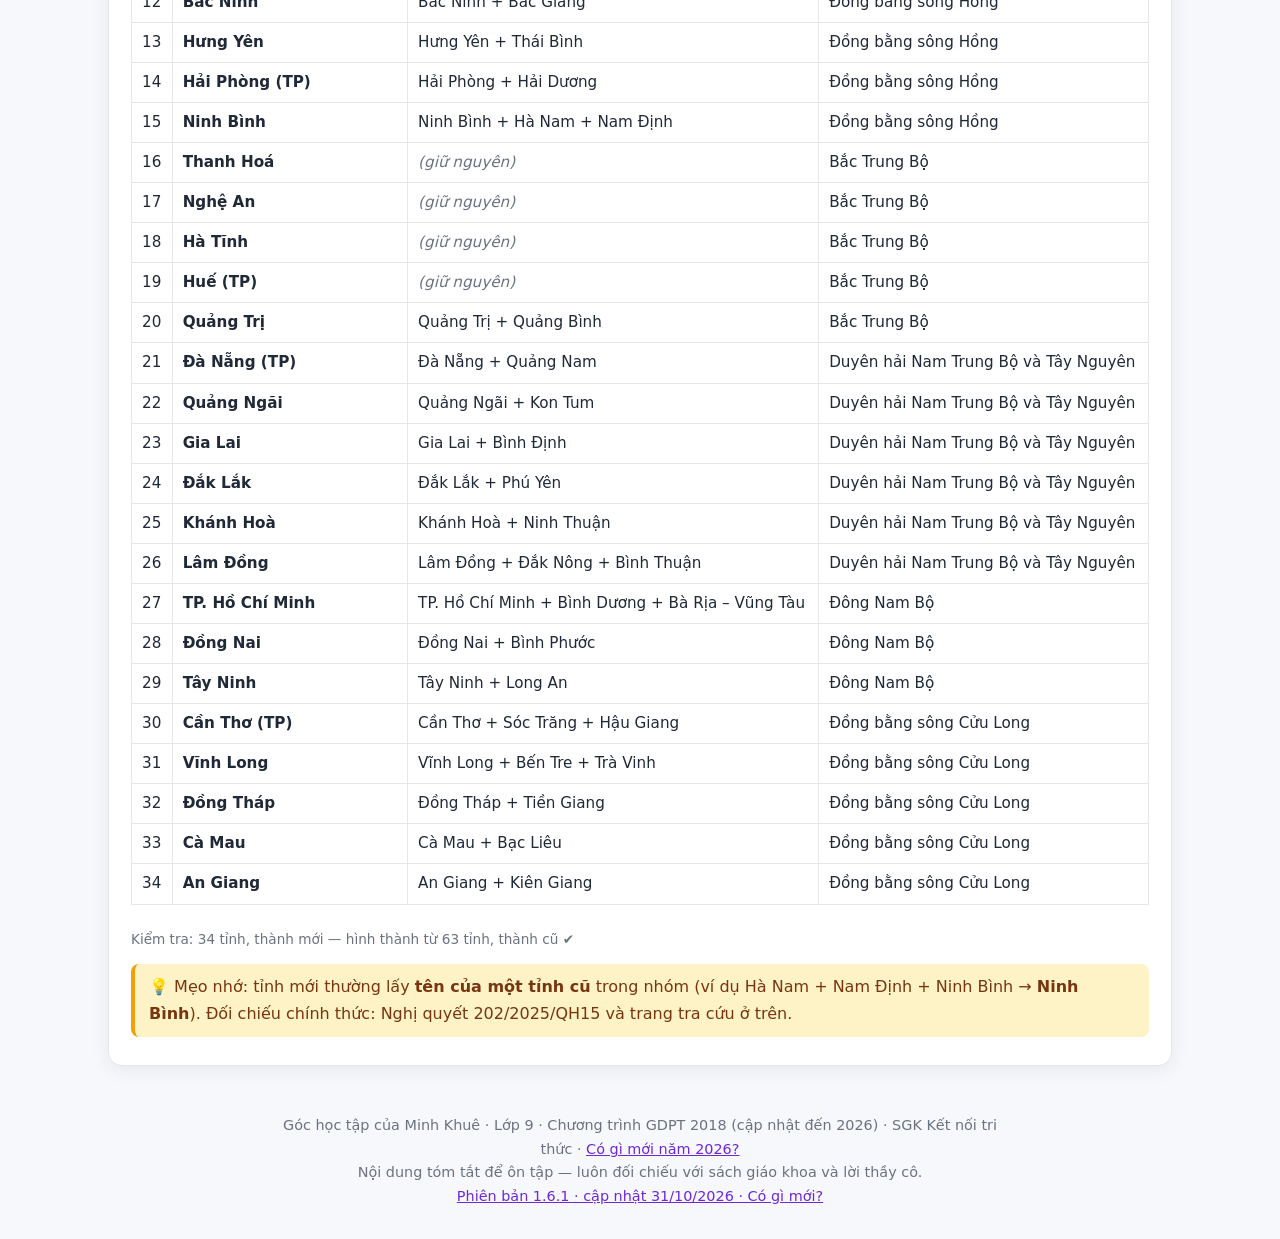
==== commit 4b88924f: "Phiên bản 1.6.1: sửa giao diện điện thoại và máy tính bảng Người dùng báo kèm ảnh iPhone: trên điện " ====
--- a/ban-do.html
+++ b/ban-do.html
@@ -4,10 +4,10 @@
 <meta charset="utf-8">
 <meta name="viewport" content="width=device-width, initial-scale=1">
 <title>Bản đồ – Thế giới và Việt Nam (63 → 34 tỉnh) – Góc học tập của Minh Khuê</title>
-<link rel="stylesheet" href="assets/style.css?v=1.6.0">
-<script src="assets/phien-ban.js?v=1.6.0"></script>
-<script src="assets/trang.js?v=1.6.0"></script>
-<script src="assets/hinh.js?v=1.6.0"></script>
+<link rel="stylesheet" href="assets/style.css?v=1.6.1">
+<script src="assets/phien-ban.js?v=1.6.1"></script>
+<script src="assets/trang.js?v=1.6.1"></script>
+<script src="assets/hinh.js?v=1.6.1"></script>
 </head>
 <body>
 <main class="khung" style="max-width:1100px">
--- a/assets/style.css
+++ b/assets/style.css
@@ -317,3 +317,26 @@
 @media (max-width:760px){ .khung-ban-do{aspect-ratio:4/5} }
 /* Chu nam DUOI iframe: iframe tai xong thi che mat; khong tai duoc thi nguoi dung van thay loi chi dan */
 .ban-do-cho{position:absolute;inset:0;display:grid;place-items:center;text-align:center;padding:20px;color:var(--phu)}
+/* 1.6.1 — SUA LOI dien thoai (nguoi dung bao kem anh iPhone): luat ".bo-cuc-mon{240px ...}" cua 1.5.1 nam SAU
+   @media (max-width:900px) nen de len no -> o 390 px luoi thanh "240px 94px", muc luc an nen noi dung roi vao
+   o 240 px (62 % be ngang), thanh nhay bi cat. Luat man hep phai dung SAU moi luat chung cua .bo-cuc-mon. */
+@media (max-width:900px){
+  .bo-cuc-mon, .bo-cuc-mon.thu-gon{grid-template-columns:minmax(0,1fr)}
+}
+/* 1.6.1 — Thanh dau tran ngang ~100 px o 861–1000 px (menu 5 muc + logo dai can ~1003 px, nut ☰ chi bat tu 860 px).
+   Do lai: nut ☰ bat tu 1020 px tro xuong. Chep lai dung cac luat cua khoi <= 860 px. */
+@media (max-width:1020px){
+  .logo-dai{display:none}
+  .nut-menu{display:inline-block}
+  header.dau nav.menu{display:none;position:absolute;top:var(--cao-dau);left:0;right:0;flex-direction:column;gap:0;
+    background:linear-gradient(135deg,#6d28d9,#be185d);padding:6px 12px 12px;box-shadow:0 12px 24px rgba(0,0,0,.25)}
+  header.dau nav.menu.mo{display:flex}
+  header.dau nav.menu a{padding:12px 14px;border-radius:10px;font-size:1rem}
+  header.dau .khung{position:relative}
+}
+/* Thanh nhay trong chu de tren dien thoai: gon lai + cho xuong dong, khong cat mat "Bai tap" */
+@media (max-width:600px){
+  .chu-de-dau{padding:12px 14px 0}
+  .nhay{flex-wrap:wrap;margin:0 -4px;gap:0}
+  .nhay a{padding:8px 8px;font-size:.88rem}
+}
